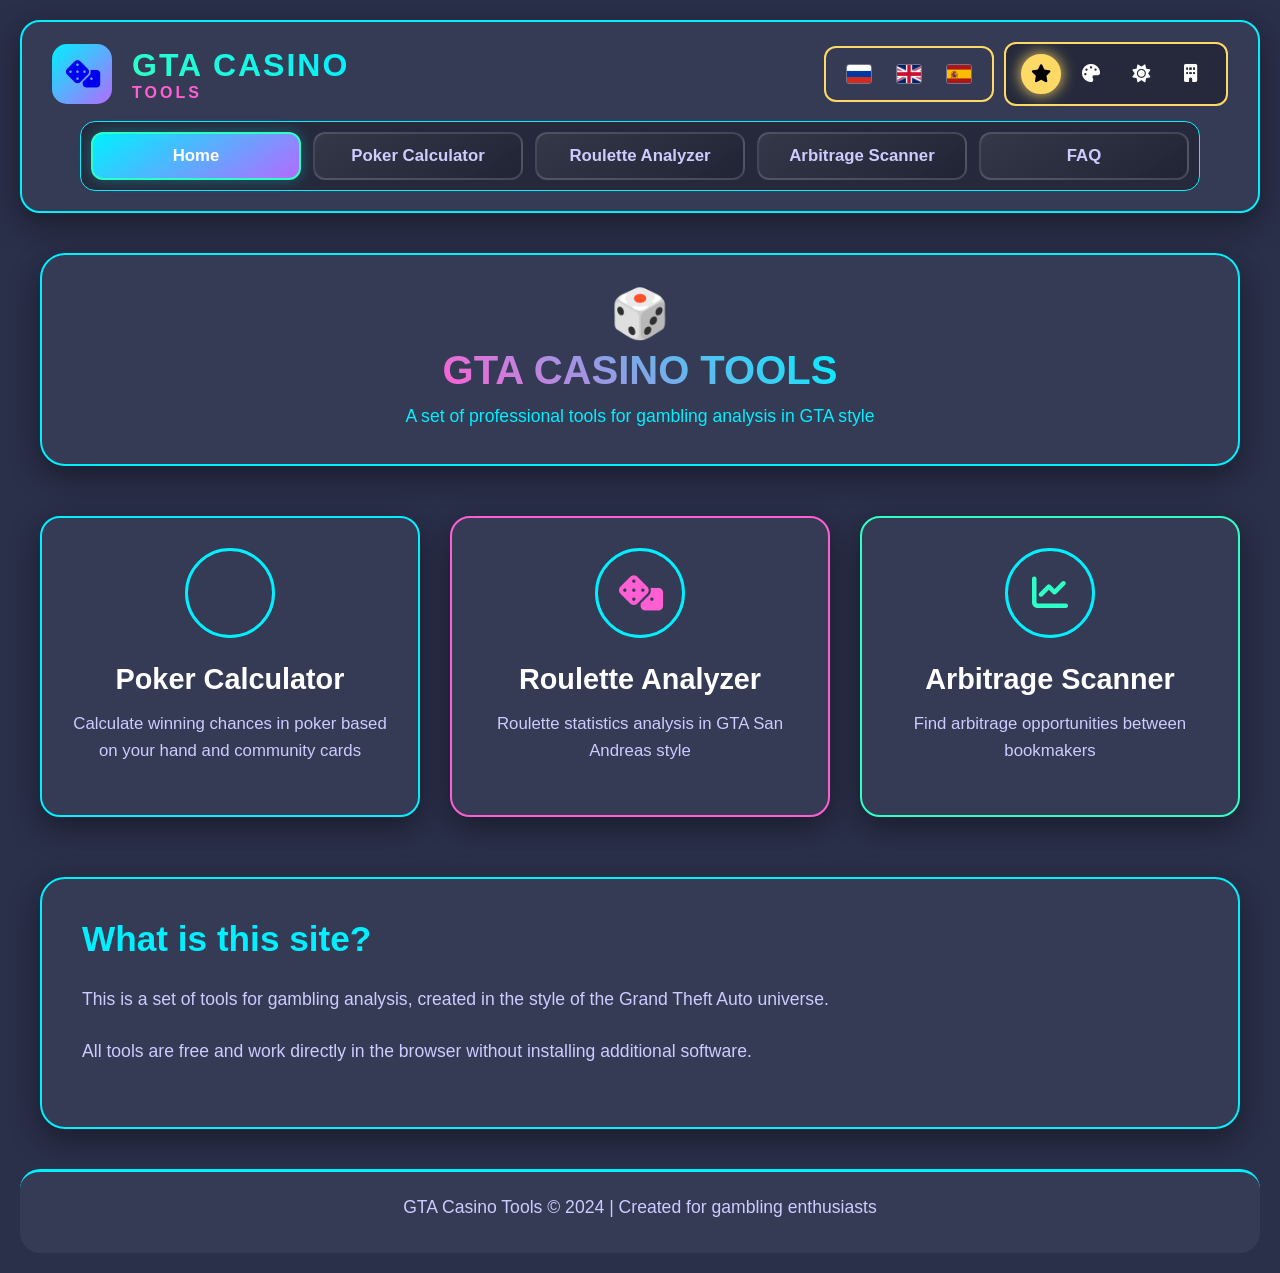
==== index.html @ 1dfb02eb "Update index.html" ====
<!DOCTYPE html>
<html lang="ru">
<head>
    <meta charset="UTF-8">
    <meta name="viewport" content="width=device-width, initial-scale=1.0">
    <title data-i18n="siteTitle"></title>
    <link rel="stylesheet" href="css/core/color-classes.css">
    <link rel="stylesheet" href="css/core/layout.css">
    <link rel="stylesheet" href="css/themes/base-theme.css" id="theme-style">
    <link rel="icon" href="data:image/svg+xml,<svg xmlns=%22http://www.w3.org/2000/svg%22 viewBox=%220 0 100 100%22><rect width=%22100%22 height=%22100%22 rx=%2215%22 fill=%22%232a2f4a%22/><text y=%22.9em%22 x=%2250%22 font-size=%2290%22 text-anchor=%22middle%22 fill=%22%2300f0ff%22>♠</text></svg>">
    <link rel="stylesheet" href="https://cdnjs.cloudflare.com/ajax/libs/font-awesome/6.4.0/css/all.min.css">
</head>
<body class="bg-body">
    <div class="site-container">

        <div id="header-placeholder"></div>

        <div class="content-wrapper">
            <main class="main-content">

                <div class="page-header bg-surface border-primary shadow-default">
                    <div class="page-header-icon">🎲</div>
                    <h1 class="text-gradient" data-i18n="heroTitle"></h1>
                    <p class="text-primary" data-i18n="heroSubtitle"></p>
                </div>

                <div class="tools-grid">
                    <a href="poker.html" class="tool-card bg-surface border-primary shadow-default">
                        <div class="tool-icon card-icon-border card-icon-color">
                            <i class="fas fa-club"></i>
                        </div>
                        <h3 class="text-light" data-i18n="toolPokerTitle"></h3>
                        <p class="text-medium" data-i18n="toolPokerDesc"></p>
                    </a>
                    <a href="roulette.html" class="tool-card bg-surface border-secondary shadow-default">
                        <div class="tool-icon card-icon-border border-secondary text-secondary">
                            <i class="fas fa-dice"></i>
                        </div>
                        <h3 class="text-light" data-i18n="toolRouletteTitle"></h3>
                        <p class="text-medium" data-i18n="toolRouletteDesc"></p>
                    </a>
                    <a href="arbs.html" class="tool-card bg-surface border-success shadow-default">
                        <div class="tool-icon card-icon-border border-success text-success">
                            <i class="fas fa-chart-line"></i>
                        </div>
                        <h3 class="text-light" data-i18n="toolArbsTitle"></h3>
                        <p class="text-medium" data-i18n="toolArbsDesc"></p>
                    </a>
                </div>

                <div class="info-section bg-surface border-primary shadow-default">
                    <h2 class="text-primary" data-i18n="infoTitle"></h2>
                    <p class="text-medium" data-i18n="infoDesc1"></p>
                    <p class="text-medium" data-i18n="infoDesc2"></p>
                </div>

            </main>
        </div>

        <footer class="site-footer footer-bg border-primary">
            <p class="footer-text" data-i18n="footerText"></p>
        </footer>
    </div>

    <script src="js/header-loader.js"></script>
    <script src="js/language.js"></script>
    <script src="js/main.js"></script>
    <script src="js/theme-switcher.js"></script>
</body>
</html>
---- css/core/color-classes.css ----
/* color-classes.css - УНИВЕРСАЛЬНЫЕ КЛАССЫ ДЛЯ ВСЕХ СТРАНИЦ */
/* ТОЛЬКО ЦВЕТА! НИКАКИХ РАЗМЕРОВ! */

:root {
    --color-primary: #00f0ff;
    --color-secondary: #ff5fd2;
    --color-accent: #ffd966;
    --color-success: #2effc7;
    --color-info: #6aa8ff;
    --color-warning: #ff9966;
    --color-danger: #ff3366;
    --color-highlight: #b36bff;
    --color-deck: #b36bff;
    
    --bg-body: #2a2f4a;
    --bg-surface: #353a55;
    --bg-elevated: #3a3f5a;
    --bg-overlay: rgba(42, 47, 74, 0.9);
    --bg-overlay-light: rgba(42, 47, 74, 0.95);
    --bg-header: #353a55;
    --bg-coming-soon: rgba(42, 47, 74, 0.95);
    --bg-nav: rgba(0, 0, 0, 0.3);
    
    --text-primary: #ffffff;
    --text-secondary: #ccccff;
    --text-inverse: #000000;
    --text-muted: rgba(255, 255, 255, 0.4);
    --text-slot: rgba(255, 255, 255, 0.4);
    
    --border-primary: #00f0ff;
    --border-secondary: #ff5fd2;
    --border-accent: #ffd966;
    --border-success: #2effc7;
    --border-info: #6aa8ff;
    --border-deck: #b36bff;
    --border-muted: rgba(255, 255, 255, 0.3);
    --border-dark: rgba(0, 0, 0, 0.2);
    --border-dashed: rgba(255, 255, 255, 0.3);
    
    --shadow-sm: 0 2px 5px rgba(0, 0, 0, 0.2);
    --shadow-md: 0 10px 30px rgba(0, 0, 0, 0.4);
    --shadow-lg: 0 15px 40px rgba(0, 0, 0, 0.5);
    --glow-primary: 0 0 25px rgba(0, 240, 255, 0.4);
    --glow-secondary: 0 0 25px rgba(255, 95, 210, 0.4);
}

/* === 🃏 СТАТИЧНЫЕ ЦВЕТА КАРТ === */
.text-red { color: #ff3366 !important; }
.text-black { color: #000000 !important; }
.bg-card-white { background: #ffffff !important; }
.bg-deck-card { background: #ffffff !important; }
.border-card-light { border-color: rgba(0, 0, 0, 0.2) !important; }
.shadow-card { box-shadow: 0 5px 15px rgba(0, 0, 0, 0.4) !important; }
.shadow-card-hover { box-shadow: 0 8px 20px rgba(0, 0, 0, 0.5) !important; }
.deck-card-border { border-color: transparent !important; }
.deck-card-shadow { box-shadow: 0 2px 5px rgba(0, 0, 0, 0.2) !important; }

/* === ТЕКСТ === */
.text-primary { color: var(--color-primary); }
.text-secondary { color: var(--color-secondary); }
.text-accent { color: var(--color-accent); }
.text-success { color: var(--color-success); }
.text-info { color: var(--color-info); }
.text-warning { color: var(--color-warning); }
.text-danger { color: var(--color-danger); }
.text-highlight { color: var(--color-highlight); }
.text-light { color: var(--text-primary); }
.text-medium { color: var(--text-secondary); }
.text-dark { color: var(--text-inverse); }
.text-muted { color: var(--text-muted); }
.text-slot { color: var(--text-slot); }
.text-win { color: var(--color-primary); }
.text-opp { color: var(--color-secondary); }
.text-tie { color: var(--color-info); }

/* === ФОНЫ === */
.bg-primary-solid { background: var(--color-primary); }
.bg-secondary-solid { background: var(--color-secondary); }
.bg-accent-solid { background: var(--color-accent); }
.bg-success-solid { background: var(--color-success); }
.bg-info-solid { background: var(--color-info); }
.bg-warning-solid { background: var(--color-warning); }
.bg-danger-solid { background: var(--color-danger); }
.bg-highlight-solid { background: var(--color-highlight); }

.bg-body { background: var(--bg-body); }
.bg-surface { background: var(--bg-surface); }
.bg-elevated { background: var(--bg-elevated); }
.bg-overlay { background: var(--bg-overlay); }
.bg-overlay-light { background: var(--bg-overlay-light); }
.bg-header { background: var(--bg-header); }
.bg-coming-soon { background: var(--bg-coming-soon); }
.bg-nav { background: var(--bg-nav); }

/* === ГРАДИЕНТЫ === */
.gradient-primary { background: linear-gradient(45deg, var(--color-secondary), var(--color-highlight)); }
.gradient-header { background: var(--bg-header); }
.gradient-logo { background: linear-gradient(135deg, var(--color-primary), var(--color-highlight)); }
.text-gradient {
    background: linear-gradient(45deg, var(--color-secondary), var(--color-primary));
    -webkit-background-clip: text;
    -webkit-text-fill-color: transparent;
}

/* === ГРАНИЦЫ === */
.border-primary { border-color: var(--border-primary); }
.border-secondary { border-color: var(--border-secondary); }
.border-accent { border-color: var(--border-accent); }
.border-success { border-color: var(--border-success); }
.border-info { border-color: var(--border-info); }
.border-deck { border-color: var(--border-deck); }
.border-muted { border-color: var(--border-muted); }
.border-dark { border-color: var(--border-dark); }
.border-dashed { border-color: var(--border-dashed); }

/* === ТЕНИ === */
.shadow-sm { box-shadow: var(--shadow-sm); }
.shadow-md { box-shadow: var(--shadow-md); }
.shadow-lg { box-shadow: var(--shadow-lg); }
.shadow-default { box-shadow: var(--shadow-md); }
.glow-primary { box-shadow: var(--glow-primary); }
.glow-secondary { box-shadow: var(--glow-secondary); }

/* === КНОПКИ === */
.btn-primary-bg { background: linear-gradient(45deg, var(--color-secondary), var(--color-highlight)); }
.btn-primary-text { color: var(--text-primary); }

.btn-secondary-bg { background: rgba(0, 240, 255, 0.1); }
.btn-secondary-text { color: var(--color-primary); }
.btn-secondary-border { border-color: var(--color-primary); }
.btn-secondary:hover {
    background: var(--color-primary) !important;
    color: var(--text-primary) !important;
}

/* === КНОПКИ ОППОНЕНТОВ === */
.opponent-pill {
    border-color: var(--color-info) !important;
    background: rgba(106, 168, 255, 0.1) !important;
    color: var(--color-info) !important;
}
.opponent-pill:hover {
    background: rgba(106, 168, 255, 0.3) !important;
}
.opponent-pill.active {
    background: var(--color-info) !important;
    color: var(--text-primary) !important;
    border-color: var(--color-info) !important;
    box-shadow: 0 0 15px var(--color-info) !important;
}

/* === КНОПКИ ИСХОДОВ === */
.outcome-pill {
    border-color: var(--color-info) !important;
    background: rgba(106, 168, 255, 0.1) !important;
    color: var(--color-info) !important;
}
.outcome-pill:hover {
    background: rgba(106, 168, 255, 0.3) !important;
}
.outcome-pill.active {
    background: var(--color-info) !important;
    color: var(--text-primary) !important;
    border-color: var(--color-info) !important;
    box-shadow: 0 0 15px var(--color-info) !important;
}

/* === ЛОГОТИП === */
.logo-gradient { background: linear-gradient(135deg, var(--color-primary), var(--color-highlight)); }
.logo-text-gradient {
    background: linear-gradient(45deg, var(--color-success), var(--color-primary));
    -webkit-background-clip: text;
    -webkit-text-fill-color: transparent;
}

/* === НАВИГАЦИЯ === */
.nav-bg { background: var(--bg-nav); }

.nav-link-bg {
    background: linear-gradient(145deg, rgba(255,255,255,0.07), rgba(0,0,0,0.1));
    border-color: rgba(255, 255, 255, 0.15) !important;
}

.nav-link-bg:hover {
    background: linear-gradient(145deg, rgba(0,102,255,0.2), rgba(153,51,255,0.2)) !important;
    border-color: var(--color-primary) !important;
    color: var(--text-primary) !important;
    box-shadow: 0 0 12px rgba(0, 240, 255, 0.2);
}

.nav-link-active {
    background: linear-gradient(145deg, var(--color-primary), var(--color-highlight)) !important;
    border-color: var(--color-success) !important;
    color: var(--text-primary) !important;
    box-shadow: 0 0 15px rgba(0, 240, 255, 0.3) !important;
}

/* === ПЕРЕКЛЮЧАТЕЛЬ ЯЗЫКА === */
.lang-btn.active {
    border-color: var(--color-accent) !important;
    box-shadow: 0 0 10px var(--color-accent) !important;
    background: rgba(255, 217, 102, 0.15) !important;
}

.lang-btn.active .lang-flag {
    border-color: var(--color-accent) !important;
}

/* === ПЕРЕКЛЮЧАТЕЛЬ ТЕМ === */
.theme-switcher {
    background: var(--theme-switcher-bg);
    border-color: var(--theme-switcher-border);
}

.theme-btn {
    background: var(--theme-btn-bg);
    color: var(--theme-btn-text);
}

.theme-btn:hover {
    border-color: var(--theme-btn-hover-border);
    box-shadow: 0 0 15px var(--theme-btn-hover-glow);
}

.theme-btn.active {
    background: var(--theme-btn-active-bg);
    color: var(--theme-btn-active-text);
    border-color: var(--theme-btn-active-border);
    box-shadow: 0 0 15px var(--theme-btn-active-glow);
}

/* === КАРТОЧКИ === */
.card-bg { background: var(--bg-surface); }
.card-border { border-color: var(--color-primary); }
.card-icon-border { border-color: var(--color-primary); }
.card-icon-color { color: var(--color-primary); }

/* === FAQ === */
.faq-border { border-color: var(--color-success); }
.faq-item-border { border-bottom-color: rgba(46, 255, 199, 0.2); }
.faq-question { color: var(--color-success); }
.faq-answer { color: var(--text-secondary); }

/* === ФУТЕР === */
.footer-bg { background: var(--bg-surface); }
.footer-border { border-top-color: var(--color-primary); }
.footer-text { color: var(--text-secondary); }

/* === ПОКЕР === */
.hand-border { border-color: var(--color-primary); }
.board-border { border-color: var(--color-secondary); }
.hand-title { color: var(--color-primary); }
.board-title { color: var(--color-secondary); }

.slot-bg { background: rgba(255, 255, 255, 0.08); }
.slot-border { border-color: var(--border-muted); }

.opponent-border { border-color: var(--color-info); }
.opponent-bg { background: rgba(106, 168, 255, 0.1); }
.opponent-text { color: var(--color-info); }

/* === УНИВЕРСАЛЬНЫЕ ГРАНИЦЫ === */
.border-1 { border-color: var(--border-1) !important; }
.border-2 { border-color: var(--border-2) !important; }
.border-3 { border-color: var(--border-3) !important; }
.border-4 { border-color: var(--border-4) !important; }
.border-5 { border-color: var(--border-5) !important; }
.border-6 { border-color: var(--border-6) !important; }
.border-7 { border-color: var(--border-7) !important; }

/* === УНИВЕРСАЛЬНЫЙ ТЕКСТ === */
.text-1 { color: var(--text-1) !important; }
.text-2 { color: var(--text-2) !important; }
.text-3 { color: var(--text-3) !important; }
.text-4 { color: var(--text-4) !important; }
.text-5 { color: var(--text-5) !important; }
.text-6 { color: var(--text-6) !important; }
.text-7 { color: var(--text-7) !important; }

/* === РЕЗУЛЬТАТЫ === */
.result-win { color: var(--color-primary); }
.result-opp { color: var(--color-secondary); }
.result-tie { color: var(--color-info); }

/* === ПРЕДУПРЕЖДЕНИЯ === */
.warning-text { color: var(--color-warning); }

/* === DRAG-OVER === */
.hand-section.drag-over:not(.drag-over-no-space) {
    border-color: var(--color-primary) !important;
    box-shadow: 0 0 20px var(--color-primary) !important;
}
.board-section.drag-over:not(.drag-over-no-space) {
    border-color: var(--color-secondary) !important;
    box-shadow: 0 0 20px var(--color-secondary) !important;
}
#deck.drag-over:not(.drag-over-no-space) {
    border-color: var(--color-deck) !important;
    box-shadow: 0 0 20px var(--color-deck) !important;
}

/* === ИНДИКАТОР АКТИВНОГО БЛОКА === */
.section-title::before {
    border-color: transparent !important;
}
.hand-section.active .section-title::before,
.board-section.active .section-title::before {
    background-color: var(--color-danger) !important;
    box-shadow: 0 0 10px var(--color-danger) !important;
    border-color: rgba(255, 255, 255, 0.9) !important;
    opacity: 1 !important;
}

.hand-section .card-slot.drag-over {
    border-color: var(--color-primary) !important;
    box-shadow: 0 0 15px var(--color-primary) !important;
}

.board-section .card-slot.drag-over {
    border-color: var(--color-secondary) !important;
    box-shadow: 0 0 15px var(--color-secondary) !important;
}
---- css/core/layout.css ----
/* layout.css - ТОЛЬКО РАЗМЕТКА, НИКАКИХ ЦВЕТОВ! */

* {
    margin: 0;
    padding: 0;
    box-sizing: border-box;
    font-family: 'Segoe UI', 'Arial', sans-serif;
}

/* === ОБЩИЙ КОНТЕЙНЕР === */
.site-container {
    max-width: 1400px;
    margin: 0 auto;
    padding: 20px;
    min-height: 100vh;
    display: flex;
    flex-direction: column;
}

/* === ОБЁРТКА КОНТЕНТА (уже шапки) === */
.content-wrapper {
    max-width: 1200px;
    width: 100%;
    margin: 0 auto;
}

/* === ШАПКА === */
.site-header {
    border-radius: 20px;
    margin-bottom: 40px;
    padding: 20px 30px;
    position: relative;
    overflow: hidden;
    border-width: 2px;
    border-style: solid;
}

.header-content {
    display: flex;
    flex-direction: column;
    gap: 15px;
}

/* ВЕРХНЯЯ СТРОКА */
.header-top {
    display: flex;
    align-items: center;
    justify-content: space-between;
}

/* ПРАВЫЙ БЛОК */
.header-controls {
    display: flex;
    align-items: center;
    gap: 10px;
}

/* ЛОГОТИП */
.logo {
    display: flex;
    align-items: center;
    gap: 20px;
    text-decoration: none;
    cursor: pointer;
}

.logo-icon {
    width: 60px;
    height: 60px;
    border-radius: 15px;
    display: flex;
    align-items: center;
    justify-content: center;
    font-size: 28px;
    transition: all 0.6s cubic-bezier(0.68, -0.55, 0.27, 1.55);
    border-width: 0;
}

.logo-icon:hover {
    transform: rotateY(180deg);
}

.logo-text {
    display: flex;
    flex-direction: column;
}

.logo-main {
    font-size: 2rem;
    font-weight: 900;
    letter-spacing: 2px;
}

.logo-sub {
    font-size: 1rem;
    font-weight: 700;
    letter-spacing: 3px;
    text-transform: uppercase;
}

/* НАВИГАЦИЯ */
.main-nav {
    display: flex;
    justify-content: center;
}

.nav-list {
    display: flex;
    list-style: none;
    gap: 12px;
    flex-wrap: wrap;
    justify-content: center;
    padding: 10px;
    border-radius: 15px;
    border-width: 1px;
    border-style: solid;
}

.nav-link {
    display: flex;
    align-items: center;
    gap: 12px;
    padding: 12px 20px;
    border-width: 2px;
    border-style: solid;
    border-radius: 12px;
    text-decoration: none;
    font-weight: 700;
    font-size: 1.05rem;
    transition: all 0.4s;
    width: 210px;
    justify-content: center;
    border-color: transparent;
    white-space: nowrap;
    overflow: hidden;
    text-overflow: ellipsis;
    box-sizing: border-box;
}

.nav-link i {
    font-size: 1.3rem;
    transition: all 0.3s;
    flex-shrink: 0;
}

.nav-link:hover {
    transform: translateY(-3px) scale(1.05);
}

/* ПЕРЕКЛЮЧАТЕЛЬ ЯЗЫКА */
.language-switcher-header {
    display: flex;
    gap: 8px;
    padding: 10px 12px;
    border-radius: 12px;
    border-width: 2px;
    border-style: solid;
    backdrop-filter: blur(15px);
}

.lang-btn {
    background: transparent;
    border-width: 2px;
    border-style: solid;
    border-radius: 8px;
    padding: 0;
    width: 42px;
    height: 32px;
    cursor: pointer;
    transition: all 0.3s;
    display: flex;
    align-items: center;
    justify-content: center;
    position: relative;
    overflow: hidden;
    border-color: transparent;
}

.lang-btn:hover {
    transform: translateY(-2px);
}

.lang-flag {
    width: 26px;
    height: 20px;
    object-fit: cover;
    border-width: 1px;
    border-style: solid;
    border-radius: 3px;
}

/* ПЕРЕКЛЮЧАТЕЛЬ ТЕМ */
.theme-switcher {
    display: flex;
    gap: 10px;
    padding: 10px 15px;
    border-radius: 12px;
    border-width: 2px;
    border-style: solid;
}

.theme-btn {
    width: 40px;
    height: 40px;
    border-radius: 50%;
    border-width: 2px;
    border-style: solid;
    background: transparent;
    font-size: 18px;
    cursor: pointer;
    transition: all 0.3s;
    display: flex;
    align-items: center;
    justify-content: center;
    border-color: transparent;
}

.theme-btn:hover {
    transform: scale(1.1);
}

/* === ОСНОВНОЕ СОДЕРЖИМОЕ === */
.main-content {
    flex-grow: 1;
    margin-bottom: 40px;
}

/* === ЗАГОЛОВКИ СТРАНИЦ === */
.page-header {
    text-align: center;
    margin-bottom: 40px;
    padding: 35px 40px;
    border-radius: 25px;
    border-width: 2px;
    border-style: solid;
    position: relative;
    overflow: hidden;
    display: flex;
    flex-direction: column;
    align-items: center;
    justify-content: center;
    gap: 10px;
}

.page-header-icon {
    font-size: 3rem;
    line-height: 1;
    position: relative;
    z-index: 1;
}

.page-header h1 {
    font-size: 2.5rem;
    margin: 0;
    position: relative;
    z-index: 1;
}

.page-header p {
    font-size: 1.1rem;
    max-width: 600px;
    margin: 0;
    position: relative;
    z-index: 1;
    line-height: 1.5;
}

/* === КАРТОЧКИ ИНСТРУМЕНТОВ === */
.tools-grid {
    display: grid;
    grid-template-columns: repeat(auto-fit, minmax(320px, 1fr));
    gap: 30px;
    margin: 50px 0;
}

.tool-card {
    border-radius: 20px;
    padding: 30px;
    text-decoration: none;
    border-width: 2px;
    border-style: solid;
    transition: all 0.5s;
    display: flex;
    flex-direction: column;
    align-items: center;
    text-align: center;
    min-height: 280px;
    backdrop-filter: blur(10px);
}

.tool-card:hover {
    transform: translateY(-15px) scale(1.03);
}

.tool-icon {
    width: 90px;
    height: 90px;
    border-radius: 50%;
    display: flex;
    align-items: center;
    justify-content: center;
    font-size: 36px;
    margin-bottom: 25px;
    border-width: 3px;
    border-style: solid;
    transition: all 0.5s;
}

.tool-card:hover .tool-icon {
    transform: rotateY(180deg) scale(1.1);
}

.tool-card h3 {
    font-size: 1.8rem;
    margin-bottom: 15px;
}

.tool-card p {
    margin-bottom: 20px;
    flex-grow: 1;
    line-height: 1.6;
    font-size: 1.05rem;
}

/* === ИНФО СЕКЦИЯ === */
.info-section {
    border-radius: 25px;
    padding: 40px;
    border-width: 2px;
    border-style: solid;
    margin-top: 60px;
    position: relative;
    overflow: hidden;
    backdrop-filter: blur(10px);
}

.info-section h2 {
    margin-bottom: 25px;
    font-size: 2.2rem;
    position: relative;
    z-index: 1;
}

.info-section p {
    margin-bottom: 20px;
    line-height: 1.8;
    position: relative;
    z-index: 1;
    font-size: 1.1rem;
}

/* === FAQ === */
.faq-container {
    border-radius: 25px;
    padding: 40px;
    border-width: 2px;
    border-style: solid;
    margin: 40px 0;
    position: relative;
    overflow: hidden;
    backdrop-filter: blur(10px);
}

.faq-item {
    margin-bottom: 30px;
    padding-bottom: 30px;
    border-bottom-width: 2px;
    border-bottom-style: solid;
    position: relative;
    z-index: 1;
}

.faq-item:last-child {
    border-bottom: none;
    margin-bottom: 0;
    padding-bottom: 0;
}

.faq-item h3 {
    margin-bottom: 15px;
    font-size: 1.4rem;
    font-weight: 700;
    display: flex;
    align-items: center;
    gap: 10px;
}

.faq-item h3::before {
    content: "▸";
    font-size: 1.2rem;
}

.faq-item p {
    line-height: 1.7;
    font-size: 1.1rem;
    padding-left: 20px;
    margin-left: 10px;
}

.faq-contact {
    text-align: center;
    padding: 40px;
    border-radius: 20px;
    border-width: 2px;
    border-style: solid;
    margin-top: 40px;
    position: relative;
    overflow: hidden;
}

.faq-contact h3 {
    margin-bottom: 20px;
    font-size: 1.8rem;
    position: relative;
    z-index: 1;
}

.faq-contact p {
    font-size: 1.1rem;
    position: relative;
    z-index: 1;
    max-width: 600px;
    margin: 0 auto;
    line-height: 1.6;
}

/* === COMING SOON === */
.coming-soon-sa,
.coming-soon-gta4 {
    border-radius: 25px;
    padding: 60px 40px;
    text-align: center;
    border-width: 3px;
    border-style: dashed;
    margin: 60px 0;
    position: relative;
    overflow: hidden;
    backdrop-filter: blur(10px);
}

.coming-soon-icon-sa,
.coming-soon-icon-gta4 {
    font-size: 5rem;
    margin-bottom: 30px;
    position: relative;
    z-index: 1;
    animation: float-icon 3s ease-in-out infinite;
}

@keyframes float-icon {
    0%, 100% { transform: translateY(0); }
    50% { transform: translateY(-10px); }
}

.coming-soon-sa h2,
.coming-soon-gta4 h2 {
    margin-bottom: 20px;
    font-size: 2.5rem;
    position: relative;
    z-index: 1;
    letter-spacing: 2px;
}

.coming-soon-sa p,
.coming-soon-gta4 p {
    font-size: 1.3rem;
    max-width: 700px;
    margin: 0 auto;
    position: relative;
    z-index: 1;
    line-height: 1.6;
}

/* === ФУТЕР === */
.site-footer {
    border-radius: 20px;
    padding: 25px;
    text-align: center;
    border-top-width: 3px;
    border-top-style: solid;
    margin-top: auto;
    position: relative;
    overflow: hidden;
    backdrop-filter: blur(10px);
}

.site-footer p {
    margin-bottom: 10px;
    font-size: 1.1rem;
    position: relative;
    z-index: 1;
}

/* === АДАПТИВНОСТЬ === */
@media (max-width: 1200px) {
    .site-container { max-width: 1000px; }
    .content-wrapper { max-width: 100%; }
    .page-header h1 { font-size: 2.2rem; }
}

@media (max-width: 1024px) {
    .nav-list { width: 100%; justify-content: center; gap: 8px; }
    .nav-link { width: 190px; padding: 10px 16px; }
}

@media (max-width: 768px) {
    .site-container { padding: 15px; }
    .header-top { flex-wrap: wrap; gap: 15px; }
    .page-header { padding: 25px 20px; margin-bottom: 30px; }
    .page-header h1 { font-size: 2rem; }
    .page-header p { font-size: 1rem; }
    .page-header-icon { font-size: 2.5rem; }
    .tools-grid { grid-template-columns: 1fr; gap: 25px; margin: 30px 0; }
    .tool-card { padding: 25px; min-height: 250px; }
    .tool-icon { width: 75px; height: 75px; font-size: 30px; }
    .tool-card h3 { font-size: 1.5rem; }
    .nav-link { width: 170px; padding: 8px 14px; font-size: 0.95rem; }
    .logo-main { font-size: 1.6rem; }
    .logo-icon { width: 50px; height: 50px; font-size: 24px; }
    .info-section, .faq-container, .coming-soon-sa, .coming-soon-gta4 { padding: 25px 20px; }
    .coming-soon-icon-sa, .coming-soon-icon-gta4 { font-size: 4rem; }
    .coming-soon-sa h2, .coming-soon-gta4 h2 { font-size: 2rem; }
}

@media (max-width: 480px) {
    .header-top { justify-content: center; }
    .header-controls { flex-wrap: wrap; justify-content: center; }
    .nav-list { flex-direction: column; align-items: center; width: auto; }
    .nav-link { width: 220px; justify-content: flex-start; }
    .page-header { padding: 20px 15px; }
    .page-header h1 { font-size: 1.8rem; }
    .page-header-icon { font-size: 2rem; }
    .coming-soon-sa, .coming-soon-gta4 { padding: 30px 15px; }
    .coming-soon-icon-sa, .coming-soon-icon-gta4 { font-size: 3.5rem; }
    .language-switcher-header { padding: 8px 10px; gap: 6px; }
    .lang-btn { width: 38px; height: 30px; }
    .lang-flag { width: 24px; height: 18px; }
    .logo { flex-direction: column; gap: 10px; }
    .logo-text { align-items: center; }
}
---- css/themes/base-theme.css ----
/* base-theme.css - ТЕМА "НЕОН" (базовая) */
/* ТОЛЬКО ПЕРЕМЕННЫЕ! ВСЕ СЕЛЕКТОРЫ В color-classes.css! */

:root {
    /* === ЦВЕТА ПО РОЛИ === */
    --color-primary: #00f0ff;
    --color-secondary: #ff5fd2;
    --color-accent: #ffd966;
    --color-success: #2effc7;
    --color-info: #6aa8ff;
    --color-warning: #ff9966;
    --color-danger: #ff3366;
    --color-highlight: #b36bff;
    
    /* === ФОНЫ ПО РОЛИ === */
    --bg-body: #2a2f4a;
    --bg-surface: #353a55;
    --bg-elevated: #3a3f5a;
    --bg-overlay: rgba(42, 47, 74, 0.9);
    --bg-overlay-light: rgba(42, 47, 74, 0.95);
    --bg-header: #353a55;
    --bg-card: rgba(42, 47, 74, 0.9);
    --bg-coming-soon: rgba(42, 47, 74, 0.95);
    --bg-nav: rgba(0, 0, 0, 0.3);
    --bg-surface-light: rgba(255, 255, 255, 0.05);
    --bg-surface-hover: rgba(0, 102, 255, 0.2);
    --bg-surface-active: rgba(153, 51, 255, 0.2);
    
    /* === ТЕКСТ ПО РОЛИ === */
    --text-primary: #ffffff;
    --text-secondary: #ccccff;
    --text-inverse: #000000;
    --text-muted: rgba(255, 255, 255, 0.4);
    --text-slot: rgba(255, 255, 255, 0.4);
    
    /* === ГРАНИЦЫ ПО РОЛИ === */
    --border-primary: #00f0ff;
    --border-secondary: #ff5fd2;
    --border-accent: #ffd966;
    --border-success: #2effc7;
    --border-info: #6aa8ff;
    --border-muted: rgba(255, 255, 255, 0.3);
    --border-dark: rgba(0, 0, 0, 0.2);
    --border-dashed: rgba(255, 255, 255, 0.3);
    --border-nav: rgba(0, 102, 255, 0.3);

    /* === УНИВЕРСАЛЬНЫЕ ГРАНИЦЫ === */
    --border-1: #00f0ff;
    --border-2: #ff5fd2;
    --border-3: #ffd966;
    --border-4: #2effc7;
    --border-5: #6aa8ff;
    --border-6: #b36bff;
    --border-7: #b36bff;


    /* === УНИВЕРСАЛЬНЫЙ ТЕКСТ === */
    --text-1: #00f0ff;
    --text-2: #ff5fd2;
    --text-3: #ffd966;
    --text-4: #2effc7;
    --text-5: #6aa8ff;
    --text-6: #ff00ff;
    --text-7: #b36bff;

        
    /* === ТЕНИ ПО РОЛИ === */
    --shadow-sm: 0 2px 5px rgba(0, 0, 0, 0.2);
    --shadow-md: 0 10px 30px rgba(0, 0, 0, 0.4);
    --shadow-lg: 0 15px 40px rgba(0, 0, 0, 0.5);
    --shadow-header: 0 0 30px rgba(0, 102, 255, 0.1);
    --glow-primary: 0 0 25px rgba(0, 240, 255, 0.4);
    --glow-secondary: 0 0 25px rgba(255, 95, 210, 0.4);
    --glow-accent: 0 0 25px rgba(255, 217, 102, 0.4);
    --glow-highlight: 0 0 25px rgba(179, 107, 255, 0.4);
    --glow-success: 0 0 25px rgba(46, 255, 199, 0.4);

    /* === ПЕРЕКЛЮЧАТЕЛЬ ТЕМ === */
    --theme-switcher-bg: var(--bg-nav);
    --theme-switcher-border: var(--color-accent);
    --theme-btn-bg: var(--bg-surface-light);
    --theme-btn-text: var(--text-primary);
    --theme-btn-hover-border: var(--color-accent);
    --theme-btn-hover-glow: var(--color-accent);
    --theme-btn-active-bg: var(--color-accent);
    --theme-btn-active-text: var(--text-inverse);
    --theme-btn-active-border: var(--color-accent);
    --theme-btn-active-glow: var(--color-accent);
    
    /* === ГРАДИЕНТЫ === */
    --gradient-logo: linear-gradient(135deg, var(--color-primary), var(--color-highlight));
    --gradient-logo-text: linear-gradient(45deg, var(--color-success), var(--color-primary));
    --gradient-nav-link: linear-gradient(145deg, rgba(255,255,255,0.05), rgba(0,0,0,0.1));
    --gradient-nav-hover: linear-gradient(145deg, rgba(0,102,255,0.2), rgba(153,51,255,0.2));
    --gradient-nav-active: linear-gradient(145deg, var(--color-primary), var(--color-highlight));
    --gradient-btn-primary: linear-gradient(45deg, var(--color-secondary), var(--color-highlight));
    --gradient-page-header: linear-gradient(135deg, rgba(42,47,74,0.9), rgba(58,63,90,0.9));
    --gradient-card: linear-gradient(145deg, rgba(42,47,74,0.9), rgba(58,63,90,0.9));
    --gradient-info: linear-gradient(45deg, transparent 30%, rgba(0,204,255,0.05) 50%, transparent 70%);
    --gradient-faq: linear-gradient(90deg, var(--color-success), var(--color-primary), var(--color-success));
    --gradient-faq-contact: linear-gradient(135deg, rgba(46,255,199,0.05), rgba(0,240,255,0.05));
    --gradient-coming-soon: linear-gradient(135deg, rgba(42,47,74,0.95), rgba(58,63,90,0.95));
    --gradient-tool-border: linear-gradient(90deg, var(--color-primary), var(--color-success), var(--color-primary), var(--color-secondary));
    --gradient-progress: linear-gradient(90deg, var(--color-success), var(--color-primary));
    --gradient-scan: linear-gradient(90deg, var(--color-success), var(--color-primary), var(--color-secondary));
    --gradient-cyber: linear-gradient(90deg, transparent, var(--color-success), var(--color-primary), var(--color-secondary), transparent);
    --gradient-footer: linear-gradient(90deg, transparent, var(--color-primary), var(--color-primary), var(--color-primary), transparent);
    
    /* === АНИМАЦИИ === */
    --animation-cyber-scan: cyber-scan 4s linear infinite;
    --animation-hologram: hologram 3s infinite linear;
    --animation-float: float 20s infinite linear;
    --animation-scan: scan 3s linear infinite;
    --animation-pulse-glow: pulse-glow 4s ease-in-out infinite;
    --animation-footer-glow: footer-glow 3s linear infinite;
    --animation-button-pulse: button-pulse 0.3s ease-in-out;
    --animation-ripple: ripple 0.6s ease-out;
    --animation-quick-glow: quick-glow 0.25s ease-in-out;
    --animation-float-icon: float-icon 3s ease-in-out infinite;
}

/* === АНИМАЦИИ === */

/* cyber-scan - бегущая полоса сканирования по горизонтали (кибер-эффект) */
@keyframes cyber-scan {
    0% { left: -100%; }
    100% { left: 100%; }
}

/* hologram - мерцающая голограмма под углом 45 градусов */
@keyframes hologram {
    0% { transform: translateX(-100%) rotate(45deg); }
    100% { transform: translateX(100%) rotate(45deg); }
}

/* float - медленное вращение на 360 градусов */
@keyframes float {
    0% { transform: rotate(0deg); }
    100% { transform: rotate(360deg); }
}

/* scan - движение градиента слева направо */
@keyframes scan {
    0% { background-position: -200% 0; }
    100% { background-position: 200% 0; }
}

/* pulse-glow - пульсация прозрачности */
@keyframes pulse-glow {
    0%, 100% { opacity: 0.7; }
    50% { opacity: 1; }
}

/* footer-glow - пульсация для футера */
@keyframes footer-glow {
    0% { opacity: 0.3; }
    50% { opacity: 1; }
    100% { opacity: 0.3; }
}

/* button-pulse - пульсация кнопки при клике */
@keyframes button-pulse {
    0% { transform: scale(1); }
    50% { transform: scale(0.95); }
    100% { transform: scale(1); }
}

/* ripple - эффект расходящейся волны при клике */
@keyframes ripple {
    0% { transform: scale(0, 0); opacity: 0.5; }
    100% { transform: scale(20, 20); opacity: 0; }
}

/* quick-glow - быстрая вспышка границы при обновлении результатов */
@keyframes quick-glow {
    0% { border-color: var(--color-primary); box-shadow: var(--shadow-md); }
    50% { border-color: var(--color-success); box-shadow: var(--shadow-md), 0 0 25px var(--color-success); }
    100% { border-color: var(--color-primary); box-shadow: var(--shadow-md); }
}

/* float-icon - плавное покачивание иконки вверх-вниз */
@keyframes float-icon {
    0%, 100% { transform: translateY(0); }
    50% { transform: translateY(-10px); }
}
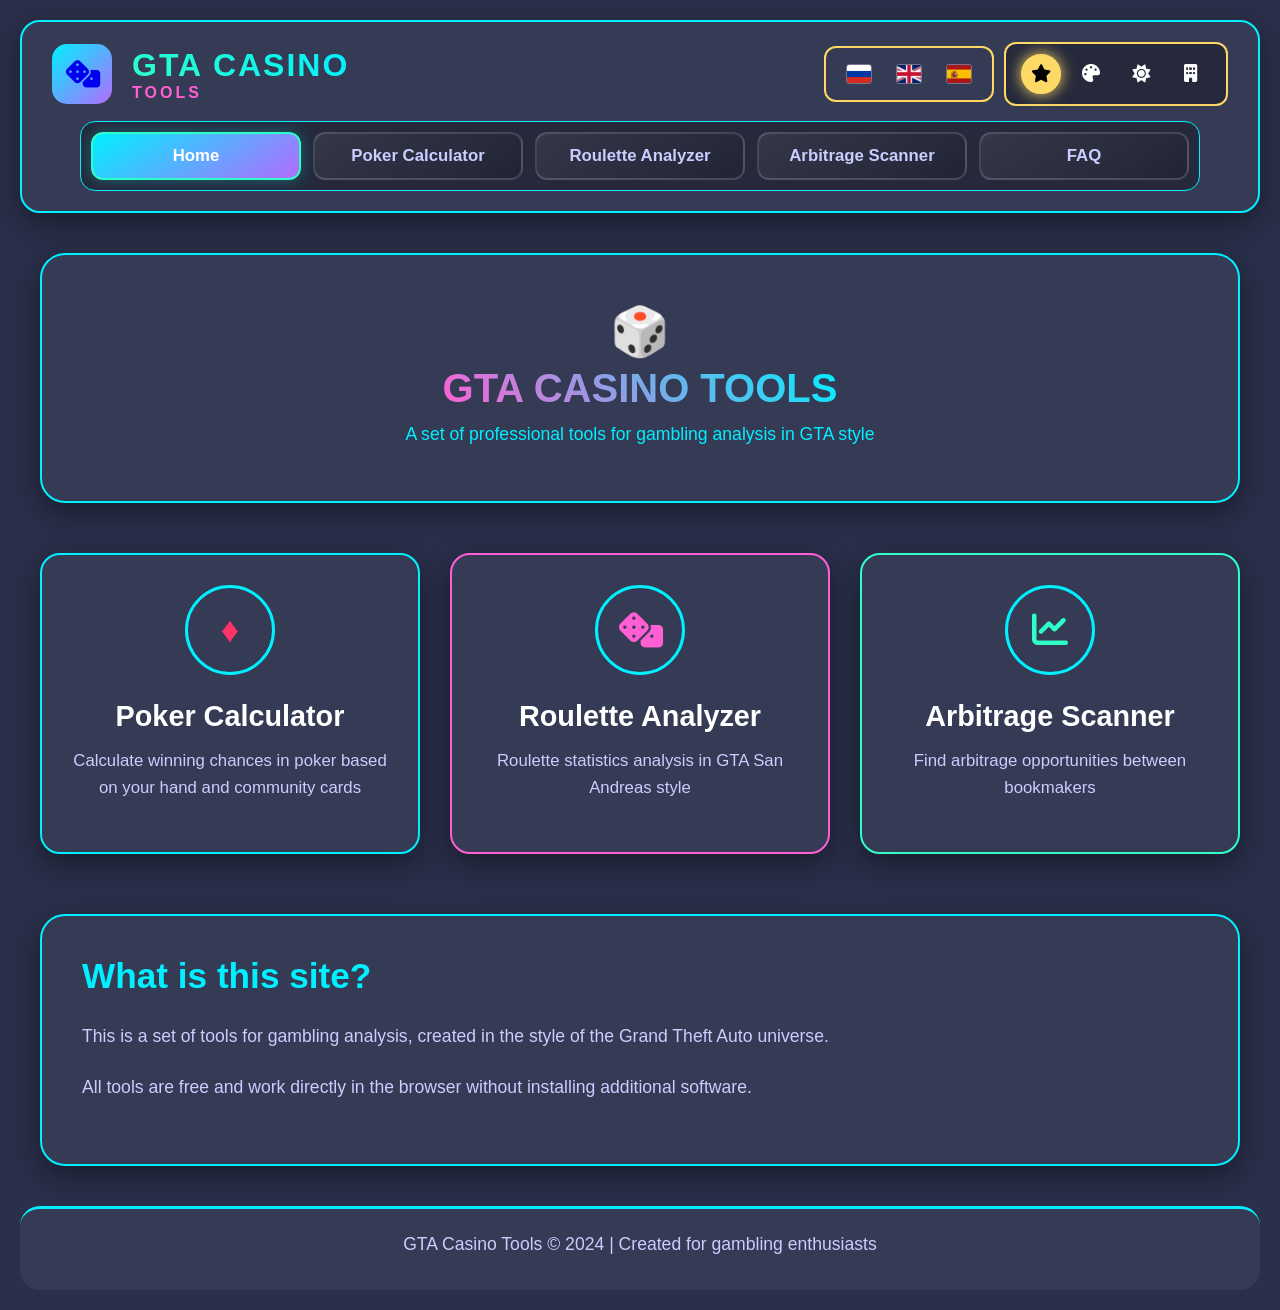
==== commit 1879a49d: "Update index.html" ====
--- a/index.html
+++ b/index.html
@@ -27,7 +27,7 @@
                 <div class="tools-grid">
                     <a href="poker.html" class="tool-card bg-surface border-primary shadow-default">
                         <div class="tool-icon card-icon-border card-icon-color">
-                            <i class="fas fa-club"></i>
+                             <span class="text-red">♦</span>
                         </div>
                         <h3 class="text-light" data-i18n="toolPokerTitle"></h3>
                         <p class="text-medium" data-i18n="toolPokerDesc"></p>
@@ -68,3 +68,4 @@
     <script src="js/theme-switcher.js"></script>
 </body>
 </html>
+
--- a/css/core/layout.css
+++ b/css/core/layout.css
@@ -240,6 +240,7 @@
     align-items: center;
     justify-content: center;
     gap: 10px;
+    height: 250px;
 }
 
 .page-header-icon {
@@ -538,3 +539,4 @@
     .logo { flex-direction: column; gap: 10px; }
     .logo-text { align-items: center; }
 }
+
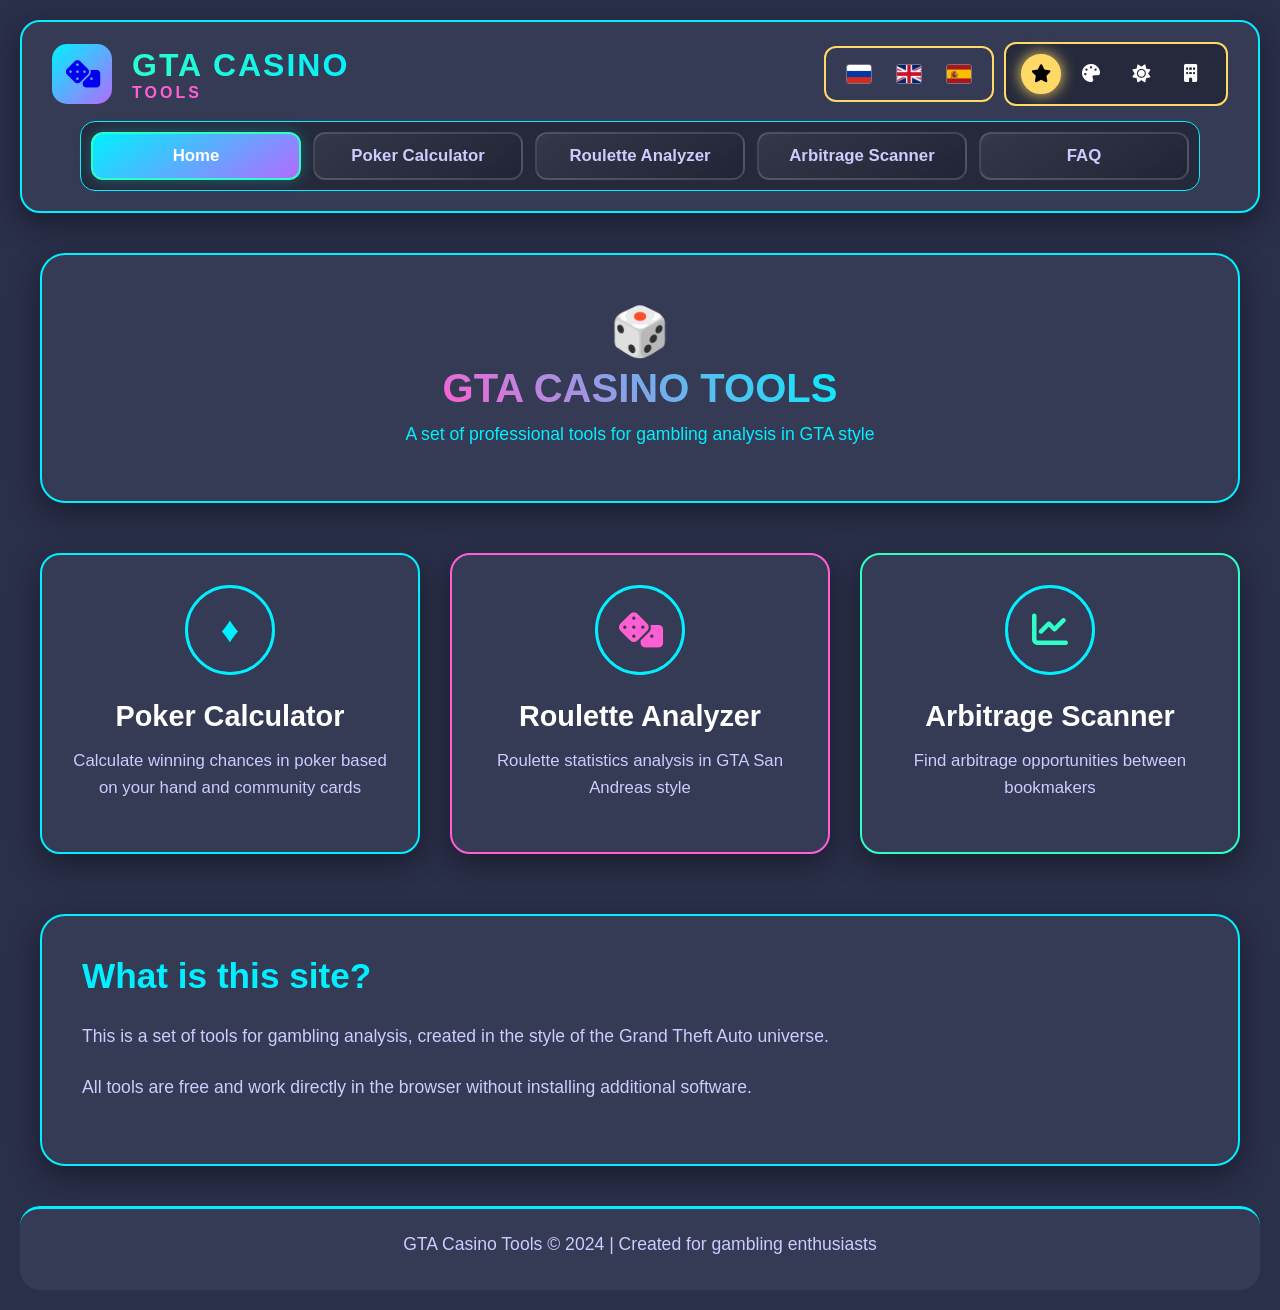
==== commit f87c4fc0: "Update index.html" ====
--- a/index.html
+++ b/index.html
@@ -27,7 +27,7 @@
                 <div class="tools-grid">
                     <a href="poker.html" class="tool-card bg-surface border-primary shadow-default">
                         <div class="tool-icon card-icon-border card-icon-color">
-                             <span class="text-red">♦</span>
+                             ♦
                         </div>
                         <h3 class="text-light" data-i18n="toolPokerTitle"></h3>
                         <p class="text-medium" data-i18n="toolPokerDesc"></p>
@@ -69,3 +69,4 @@
 </body>
 </html>
 
+
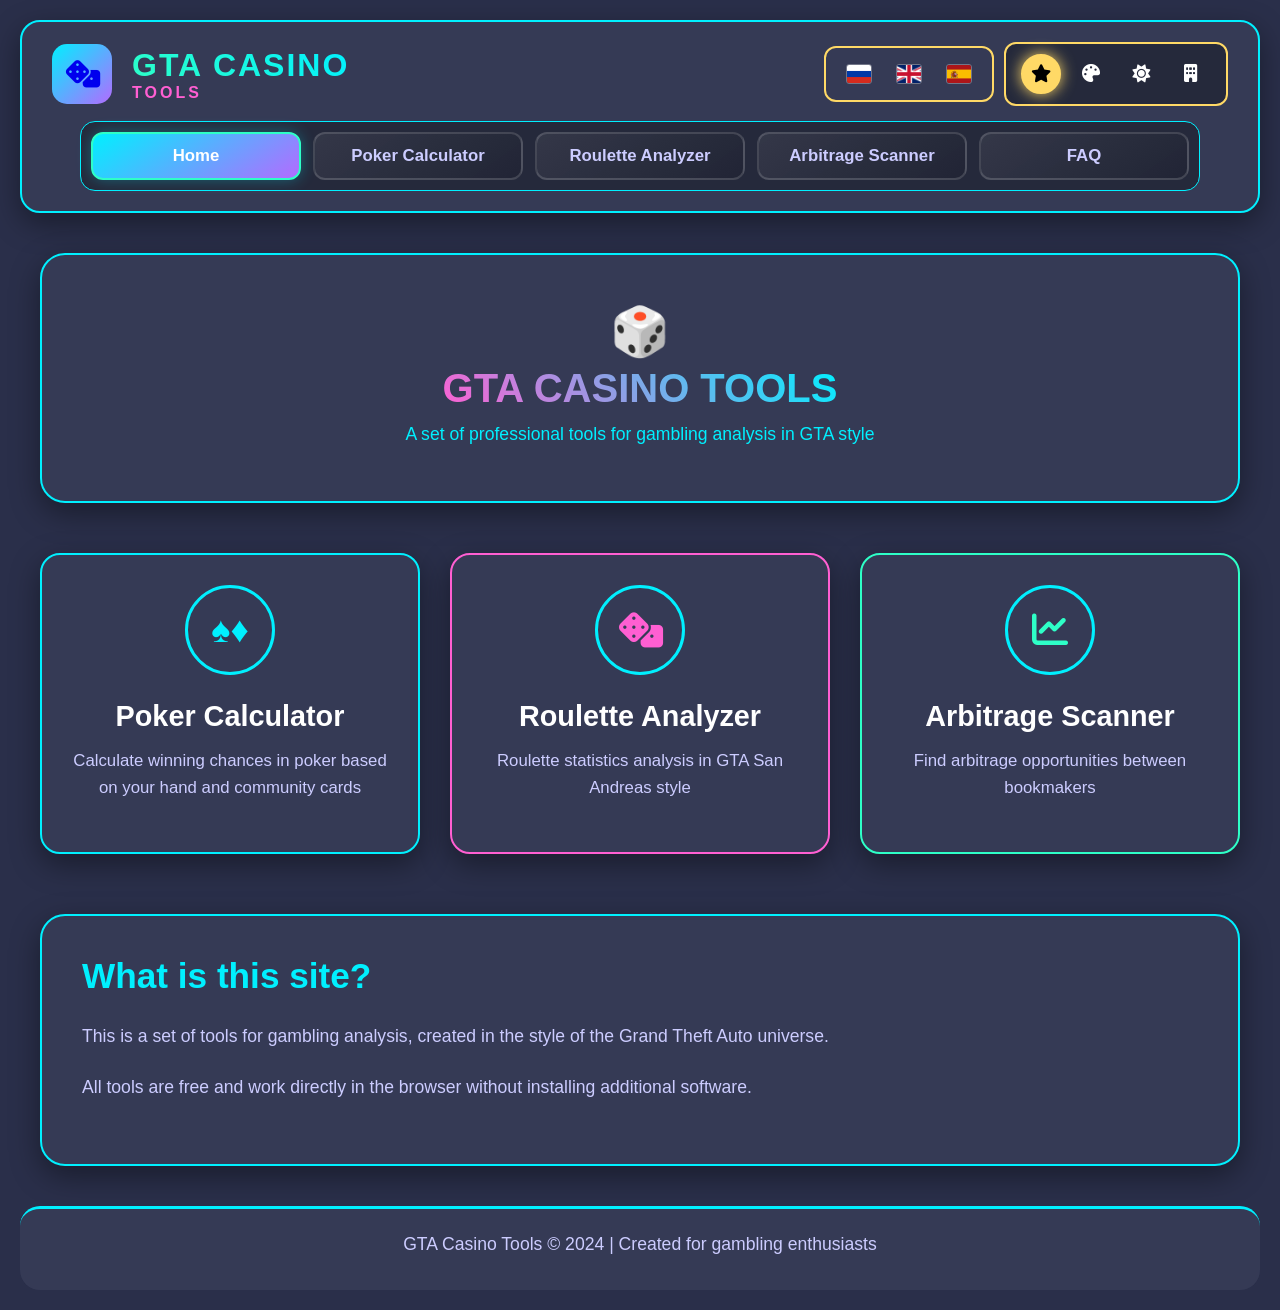
==== commit f71b2652: "Update index.html" ====
--- a/index.html
+++ b/index.html
@@ -27,7 +27,7 @@
                 <div class="tools-grid">
                     <a href="poker.html" class="tool-card bg-surface border-primary shadow-default">
                         <div class="tool-icon card-icon-border card-icon-color">
-                             ♦
+                             ♠♦
                         </div>
                         <h3 class="text-light" data-i18n="toolPokerTitle"></h3>
                         <p class="text-medium" data-i18n="toolPokerDesc"></p>
@@ -70,3 +70,4 @@
 </html>
 
 
+
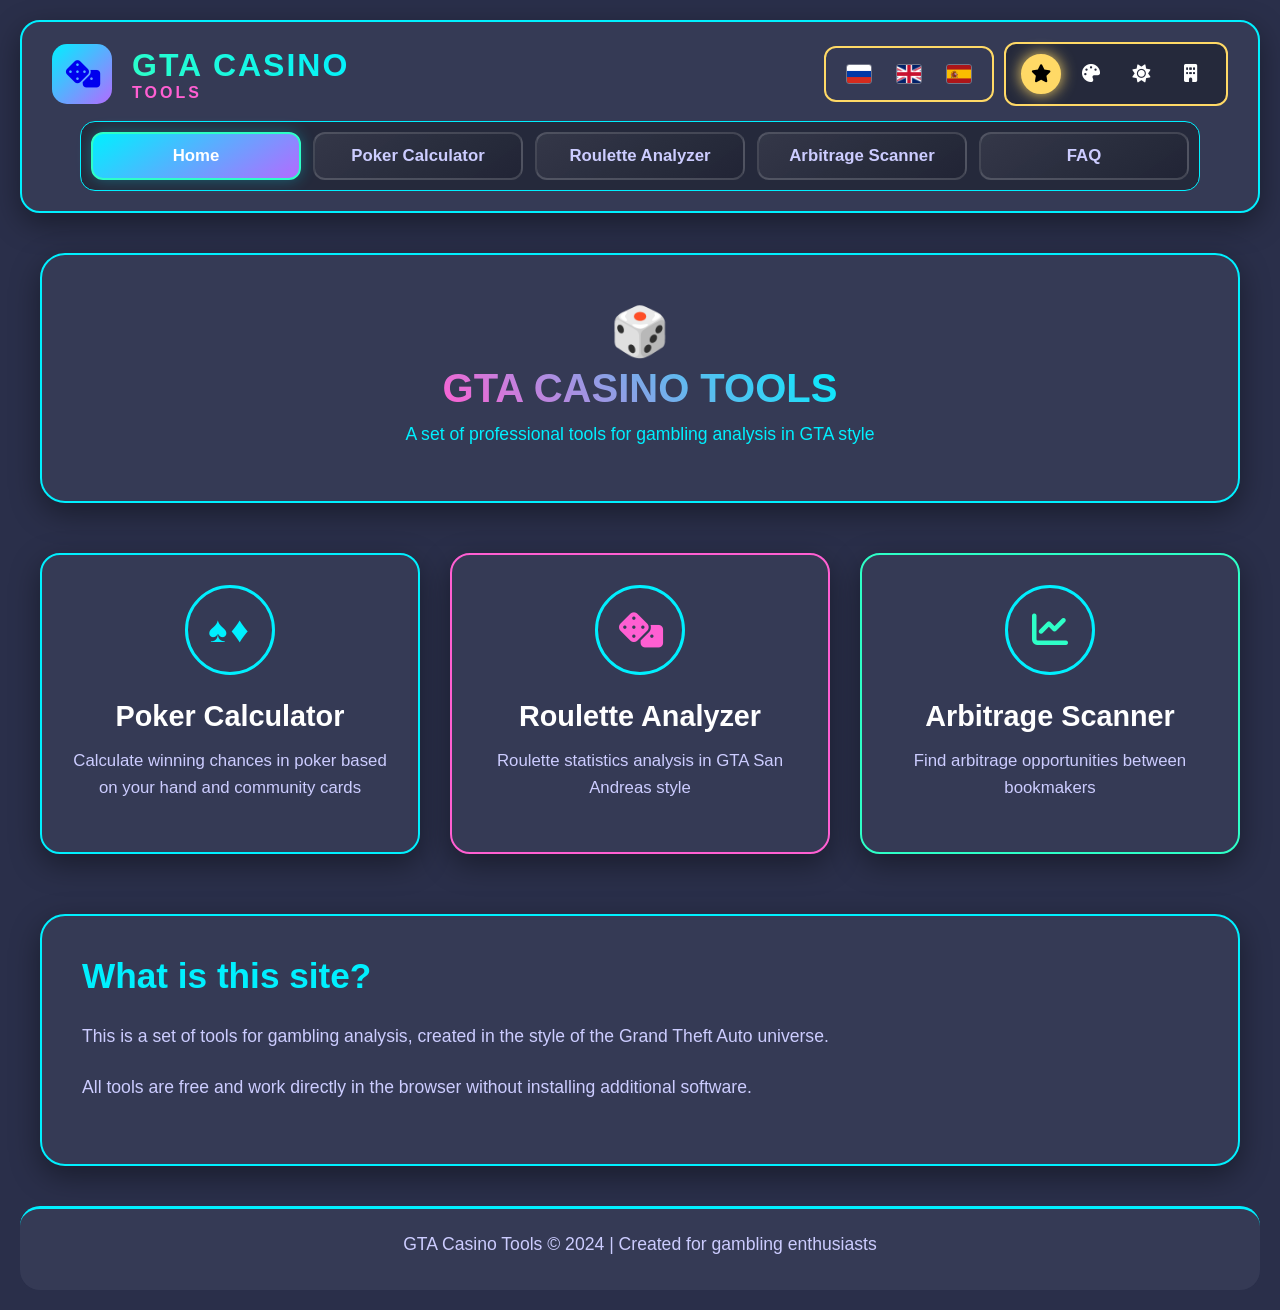
==== commit 7dd7e8e1: "Update index.html" ====
--- a/index.html
+++ b/index.html
@@ -26,7 +26,7 @@
 
                 <div class="tools-grid">
                     <a href="poker.html" class="tool-card bg-surface border-primary shadow-default">
-                        <div class="tool-icon card-icon-border card-icon-color">
+                        <div class="tool-icon card-icon-border card-icon-color" style="letter-spacing: 3px;">
                              ♠♦
                         </div>
                         <h3 class="text-light" data-i18n="toolPokerTitle"></h3>
@@ -71,3 +71,4 @@
 
 
 
+
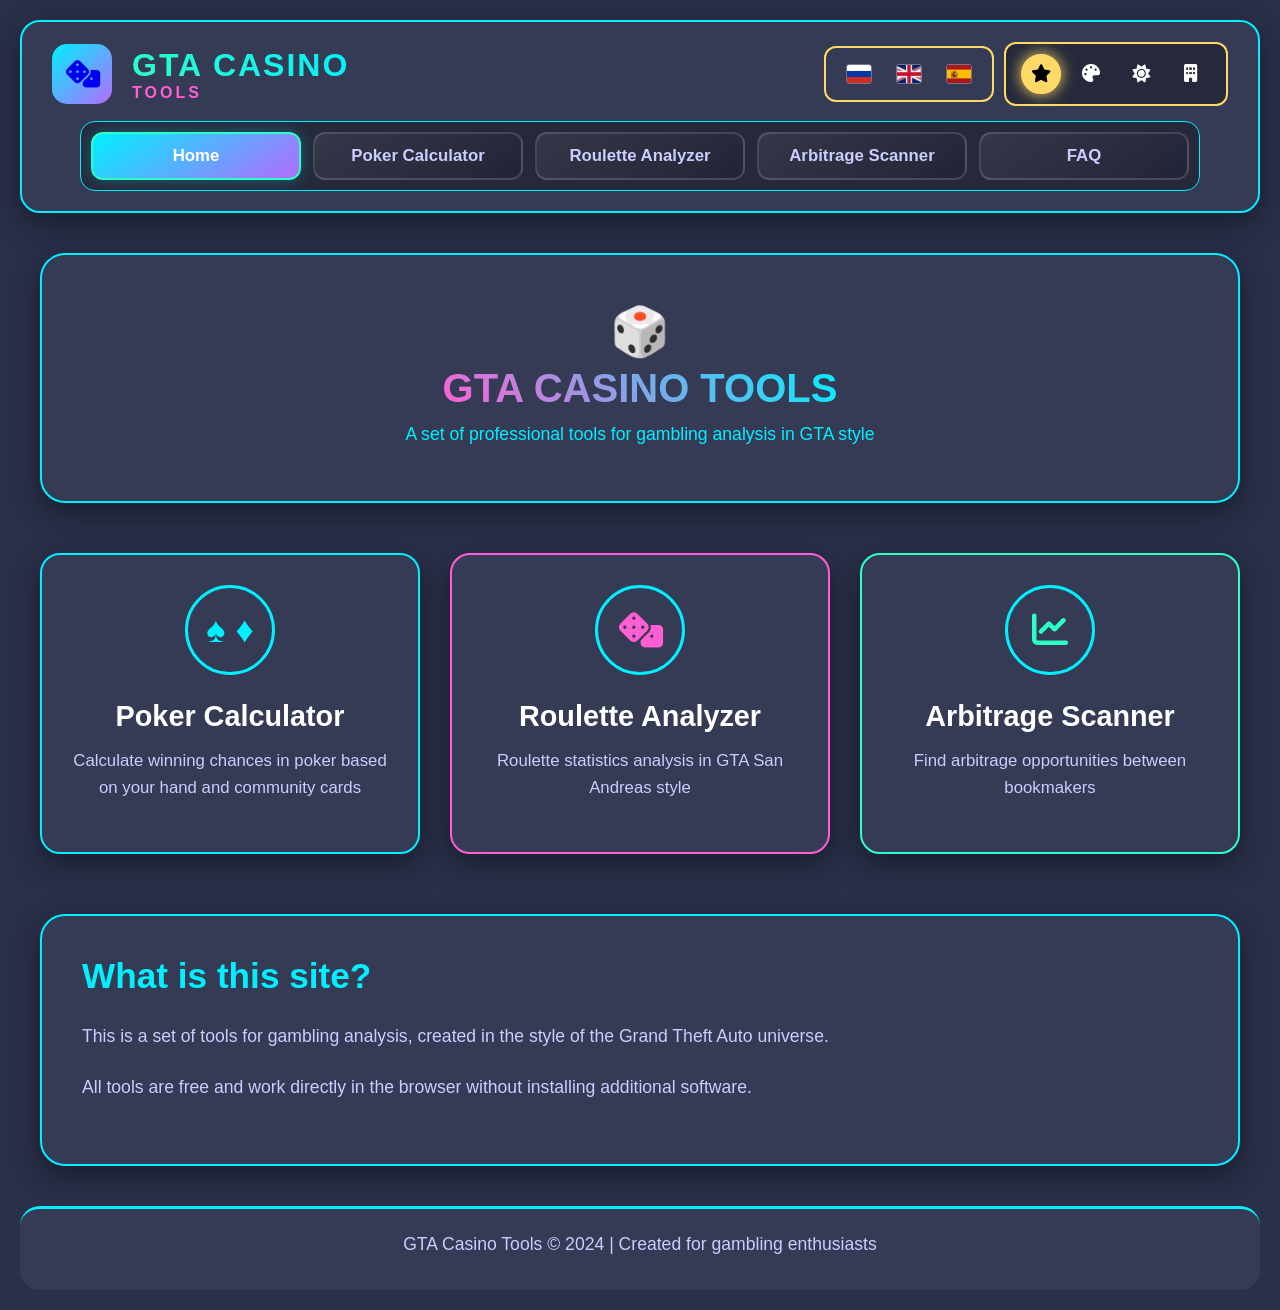
==== commit f08a0a90: "Update index.html" ====
--- a/index.html
+++ b/index.html
@@ -26,9 +26,7 @@
 
                 <div class="tools-grid">
                     <a href="poker.html" class="tool-card bg-surface border-primary shadow-default">
-                        <div class="tool-icon card-icon-border card-icon-color" style="letter-spacing: 3px;">
-                             ♠♦
-                        </div>
+                        <div class="tool-icon card-icon-border card-icon-color">♠ ♦</div>
                         <h3 class="text-light" data-i18n="toolPokerTitle"></h3>
                         <p class="text-medium" data-i18n="toolPokerDesc"></p>
                     </a>
@@ -72,3 +70,5 @@
 
 
 
+
+
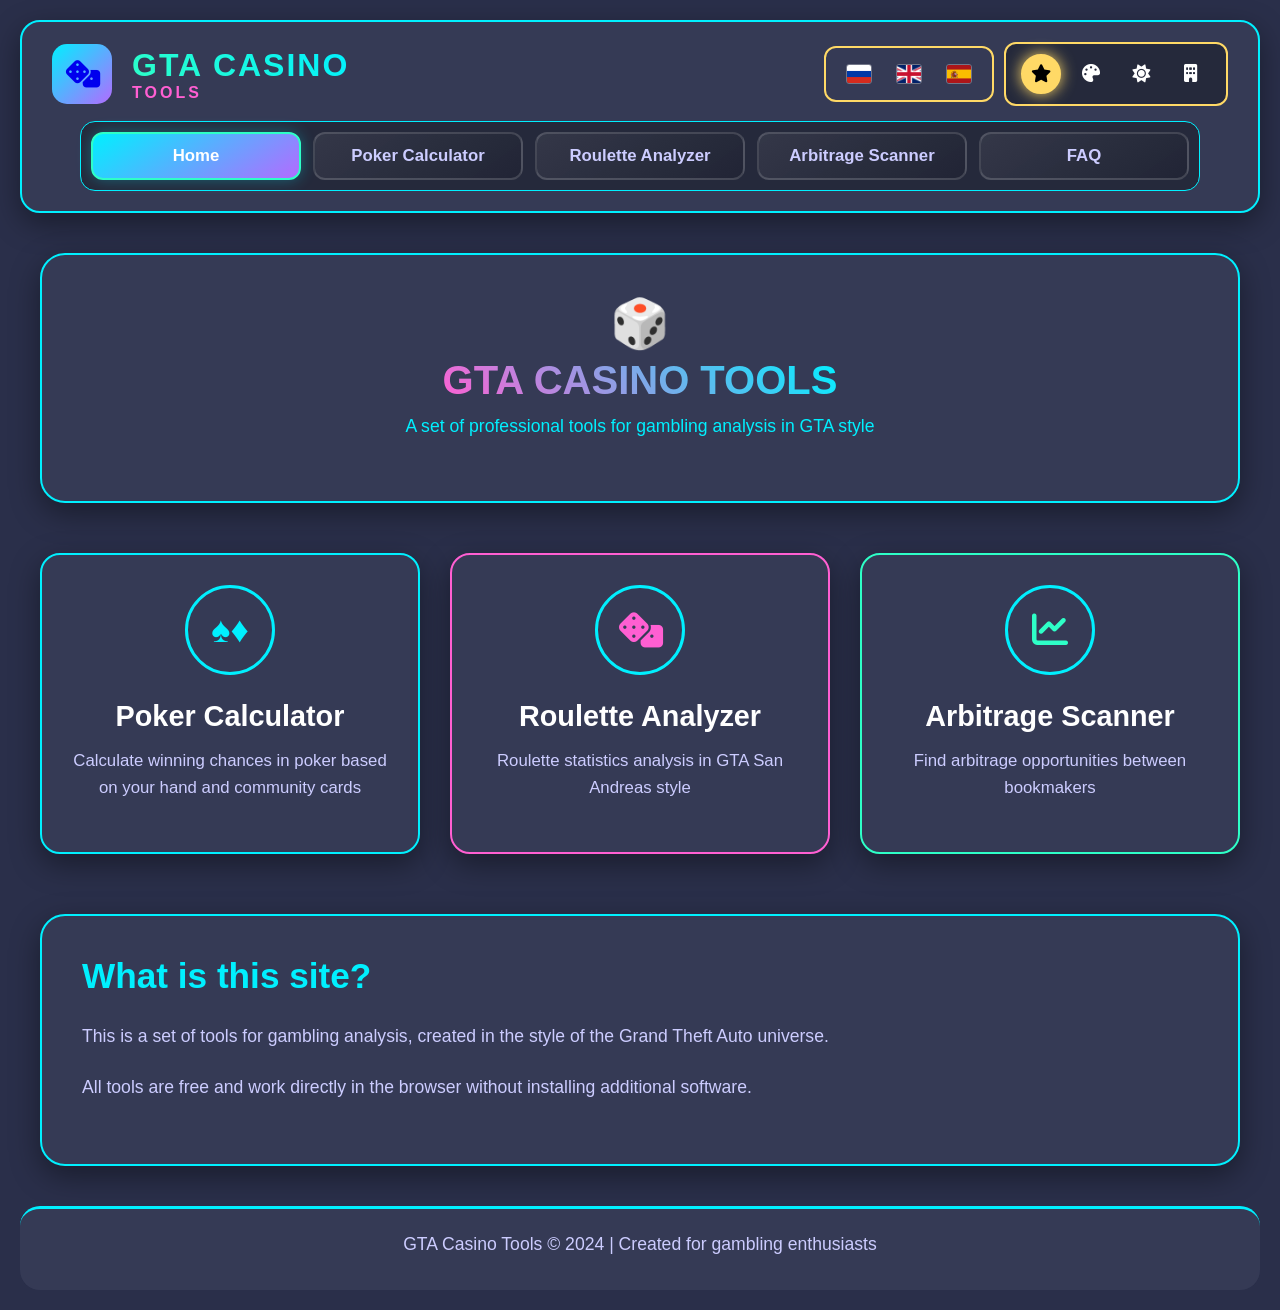
==== commit b502ae26: "Update index.html" ====
--- a/index.html
+++ b/index.html
@@ -26,7 +26,7 @@
 
                 <div class="tools-grid">
                     <a href="poker.html" class="tool-card bg-surface border-primary shadow-default">
-                        <div class="tool-icon card-icon-border card-icon-color">♠ ♦</div>
+                        <div class="tool-icon card-icon-border card-icon-color">♠♦</div>
                         <h3 class="text-light" data-i18n="toolPokerTitle"></h3>
                         <p class="text-medium" data-i18n="toolPokerDesc"></p>
                     </a>
@@ -72,3 +72,4 @@
 
 
 
+
--- a/css/core/layout.css
+++ b/css/core/layout.css
@@ -248,6 +248,7 @@
     line-height: 1;
     position: relative;
     z-index: 1;
+    flex-shrink: 0;
 }
 
 .page-header h1 {
@@ -255,6 +256,7 @@
     margin: 0;
     position: relative;
     z-index: 1;
+    flex-shrink: 0;
 }
 
 .page-header p {
@@ -264,6 +266,7 @@
     position: relative;
     z-index: 1;
     line-height: 1.5;
+    min-height: 2.5em; /* резервируем место под 2 строки */
 }
 
 /* === КАРТОЧКИ ИНСТРУМЕНТОВ === */
@@ -540,3 +543,4 @@
     .logo-text { align-items: center; }
 }
 
+
